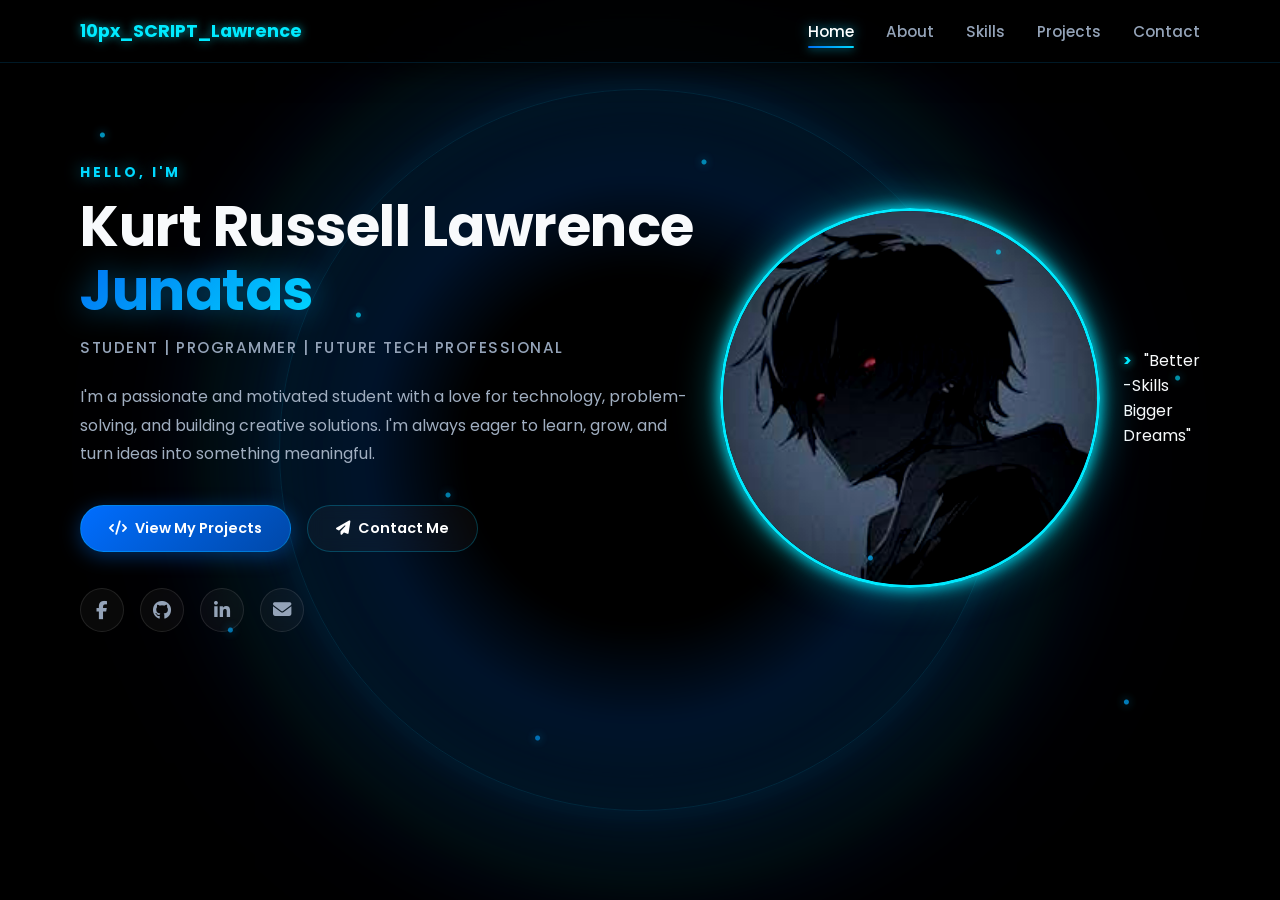
==== index.html @ 4996a2ee "Initial commit of personal website" ====
<!DOCTYPE html>
<html lang="en">

<head>
    <meta charset="UTF-8">
    <meta name="viewport" content="width=device-width, initial-scale=1.0">

    <title>Kurt Russell Lawrence Junatas - Portfolio</title>

    <!-- Font Awesome -->
    <link rel="stylesheet"
          href="https://cdnjs.cloudflare.com/ajax/libs/font-awesome/6.5.1/css/all.min.css">

    <!-- Your CSS -->
    <link rel="stylesheet" href="style.css">
    

</head>

<body>

    <!-- ================= HEADER ================= -->
      <div class="void-background"></div>
       <div class="void-particles"></div>
    <header>

        <div class="name">
            <span>10px_SCRIPT_Lawrence</span>
        </div>

        <nav>
            <ul>
                <li>
                    <a href="index.html" class="active">Home</a>
                </li>

                <li>
                    <a href="about.html">About</a>
                </li>

                <li>
                    <a href="skills.html">Skills</a>
                </li>
                <li>
                    <a href="projects.html">Projects</a>
                </li>

                <li>
                    <a href="contact.html">Contact</a>
                </li>
            </ul>
        </nav>

    </header>


    <!-- ================= HERO ================= -->
    <main class="hero">

        <!-- LEFT SIDE -->
        <div class="hero-content">

            <p class="sub-title">
                HELLO, I'M
            </p>

            <h1>
                Kurt Russell Lawrence
                <span class="highlight">Junatas</span>
            </h1>

            <p class="role">
                STUDENT | PROGRAMMER | FUTURE TECH PROFESSIONAL
            </p>

            <p class="description">
                I'm a passionate and motivated student with a love for
                technology, problem-solving, and building creative solutions.
                I'm always eager to learn, grow, and turn ideas into something
                meaningful.
            </p>


            <!-- BUTTONS -->
            <div class="btn-container">

                <a href="projects.html"
                   class="btn btn-primary">
                    <i class="fas fa-code"></i>
                    View My Projects
                </a>

                <a href="contact.html"
                   class="btn btn-outline">
                    <i class="fas fa-paper-plane"></i>
                    Contact Me
                </a>

            </div>


            <!-- SOCIAL MEDIA -->
            <div class="social-links">

                <a href="#"
                   class="social-icon"
                   aria-label="Facebook">
                    <i class="fab fa-facebook-f"></i>
                </a>

                <a href="#"
                   class="social-icon"
                   aria-label="GitHub">
                    <i class="fab fa-github"></i>
                </a>

                <a href="#"
                   class="social-icon"
                   aria-label="LinkedIn">
                    <i class="fab fa-linkedin-in"></i>
                </a>

                <a href="#"
                   class="social-icon"
                   aria-label="Email">
                    <i class="fas fa-envelope"></i>
                </a>

            </div>

        </div>

<div class="profile-picture">

   
    <img src="anime.jpg"
         class="profile-img anime-img"
         alt="Anime Version">
     
    <img src="Kurt.png"
         class="profile-img normal-img"
         alt="Kurt Russell">                

</div>
    <div class="quote-tag">
        "Better<br>
        -Skills<br>
        Bigger<br>
        Dreams"
    </div>

</div>

    </main>

</body>
</html>
---- style.css ----
/* =========================================================
   GOOGLE FONTS
========================================================= */
@import url('https://fonts.googleapis.com/css2?family=Poppins:wght@300;400;500;600;700&family=Fira+Code:wght@400;500&display=swap');


/* =========================================================
   RESET & GLOBAL
========================================================= */
* {
    margin: 0;
    padding: 0;
    box-sizing: border-box;
    font-family: 'Poppins', -apple-system, BlinkMacSystemFont,
        'Segoe UI', Roboto, sans-serif;
    scroll-behavior: smooth;
}

:root {
    --bg-color: #000000;
    --bg-dark: #030303;

    --card-bg: rgba(12, 12, 12, 0.78);
    --card-bg-hover: rgba(22, 22, 22, 0.92);

    --primary-blue: #0070f3;
    --accent-cyan: #00d9ff;
    --anime-blue: #00aaff;

    --accent-glow: rgba(0, 170, 255, 0.45);

    --text-white: #f8fafc;
    --text-muted: #94a3b8;

    --border-color: rgba(255, 255, 255, 0.10);
    --border-highlight: rgba(0, 210, 255, 0.45);
}


/* =========================================================
   CUSTOM SCROLLBAR
========================================================= */

::-webkit-scrollbar {
    width: 8px;
}

::-webkit-scrollbar-track {
    background: #000000;
}

::-webkit-scrollbar-thumb {
    background: #151515;
    border-radius: 5px;
    border: 1px solid rgba(0, 170, 255, 0.15);
}

::-webkit-scrollbar-thumb:hover {
    background: var(--primary-blue);
    box-shadow: 0 0 15px var(--primary-blue);
}


/* =========================================
   BODY
   BLACK ANIME / CYBER BACKGROUND
   ========================================= */



   body {
    background: #000000;
    color: var(--text-white);
}

/* =========================================
   CYBER VOID — MOVING BACKGROUND
   ========================================= */

/* =========================================
   MOVING VOID BACKGROUND
   ========================================= */

.void-background {
    position: fixed;
    inset: 0;

    z-index: -10;
    pointer-events: none;

    overflow: hidden;

    background:
        radial-gradient(
            circle at 50% 50%,
            rgba(0, 120, 255, 0.025),
            transparent 45%
        ),
        #000;

    isolation: isolate;
}


/* =========================================
   MAIN VOID
   ========================================= */

.void-background::before {
    content: "";

    position: absolute;

    width: 900px;
    height: 900px;

    top: 50%;
    left: 50%;

    transform: translate(-50%, -50%);

    border-radius: 50%;

    background:
        radial-gradient(
            circle,
            #000 0%,
            #000 28%,
            rgba(0, 20, 45, 0.95) 43%,
            rgba(0, 100, 180, 0.18) 55%,
            rgba(0, 180, 255, 0.07) 67%,
            transparent 76%
        );

    filter: blur(8px);

    box-shadow:
        0 0 80px rgba(0, 140, 255, 0.08),
        0 0 180px rgba(0, 80, 255, 0.05);

    animation: voidFloat 15s ease-in-out infinite alternate;
}


/* =========================================
   ENERGY RING
   ========================================= */

.void-background::after {
    content: "";

    position: absolute;

    width: 720px;
    height: 720px;

    top: 50%;
    left: 50%;

    transform: translate(-50%, -50%);

    border-radius: 50%;

    border: 1px solid rgba(0, 190, 255, 0.13);

    box-shadow:
        0 0 35px rgba(0, 180, 255, 0.08),
        0 0 90px rgba(0, 100, 255, 0.05),
        inset 0 0 60px rgba(0, 160, 255, 0.05);

    animation: voidSpin 22s linear infinite;
}


/* =========================================
   VOID PARTICLES
   ========================================= */

.void-particles {
    position: absolute;

    inset: 0;

    z-index: 2;

    pointer-events: none;

    opacity: 0.8;

    background-image:

        radial-gradient(
            circle at 8% 15%,
            rgba(0, 200, 255, 0.9) 0 2px,
            transparent 3px
        ),

        radial-gradient(
            circle at 18% 70%,
            rgba(0, 170, 255, 0.8) 0 2px,
            transparent 3px
        ),

        radial-gradient(
            circle at 28% 35%,
            rgba(0, 220, 255, 0.9) 0 2px,
            transparent 3px
        ),

        radial-gradient(
            circle at 42% 82%,
            rgba(0, 160, 255, 0.8) 0 2px,
            transparent 3px
        ),

        radial-gradient(
            circle at 55% 18%,
            rgba(0, 200, 255, 0.8) 0 2px,
            transparent 3px
        ),

        radial-gradient(
            circle at 68% 62%,
            rgba(0, 180, 255, 0.9) 0 2px,
            transparent 3px
        ),

        radial-gradient(
            circle at 78% 28%,
            rgba(0, 220, 255, 0.8) 0 2px,
            transparent 3px
        ),

        radial-gradient(
            circle at 88% 78%,
            rgba(0, 170, 255, 0.9) 0 2px,
            transparent 3px
        ),

        radial-gradient(
            circle at 92% 42%,
            rgba(0, 220, 255, 0.8) 0 2px,
            transparent 3px
        ),

        radial-gradient(
            circle at 35% 55%,
            rgba(0, 190, 255, 0.8) 0 2px,
            transparent 3px
        );

    filter:
        drop-shadow(0 0 5px rgba(0, 180, 255, 0.8));

    animation: particlesMove 12s ease-in-out infinite alternate;
}


/* =========================================
   PARTICLE MOVEMENT
   ========================================= */

@keyframes particlesMove {

    0% {
        transform:
            translate(0, 0)
            scale(1);

        opacity: 0.4;
    }

    50% {
        transform:
            translate(12px, -18px)
            scale(1.05);

        opacity: 0.9;
    }

    100% {
        transform:
            translate(-15px, 12px)
            scale(1);

        opacity: 0.55;
    }
}


/* =========================================
   VOID FLOAT
   ========================================= */

@keyframes voidFloat {

    0% {
        transform:
            translate(-50%, -50%)
            scale(0.92);

        opacity: 0.55;
    }

    50% {
        transform:
            translate(-53%, -48%)
            scale(1.08);

        opacity: 0.72;
    }

    100% {
        transform:
            translate(-48%, -52%)
            scale(0.96);

        opacity: 0.60;
    }
}


/* =========================================
   VOID ROTATION
   ========================================= */

@keyframes voidSpin {

    0% {
        transform:
            translate(-50%, -50%)
            rotate(0deg)
            scale(0.95);
    }

    50% {
        transform:
            translate(-50%, -50%)
            rotate(180deg)
            scale(1.05);
    }

    100% {
        transform:
            translate(-50%, -50%)
            rotate(360deg)
            scale(0.95);
    }
}




    /* =========================================================
    HEADER / NAVBAR
    ========================================================= */

    header {
        display: flex;
        justify-content: space-between;
        align-items: center;

        padding: 18px 80px;

        background: rgba(0, 0, 0, 0.82);

        backdrop-filter: blur(18px);
        -webkit-backdrop-filter: blur(18px);

        position: sticky;
        top: 0;

        z-index: 100;

        border-bottom: 1px solid rgba(0, 170, 255, 0.15);

        box-shadow:
            0 4px 30px rgba(0, 0, 0, 0.8);
    }


    /* LOGO */

    .name {
        font-family: 'Fira Code', monospace;
        font-size: 1.1rem;
        font-weight: 700;
        color: #00eaff;
        text-shadow: 0 0 10px rgba(0, 234, 255, 0.7);
        transition: 0.3s ease;
    }

    .name:hover {
        color: #fff;
        text-shadow: 0 0 15px #00eaff;
    }


    /* NAVIGATION */

    nav ul {
        display: flex;

        list-style: none;

        gap: 32px;
    }

    nav a {
        color: var(--text-muted);

        text-decoration: none;

        font-size: 0.95rem;

        font-weight: 500;

        transition: all 0.3s ease;

        position: relative;

        padding: 6px 0;
    }

    nav a::after {
        content: '';

        position: absolute;

        bottom: 0;
        left: 0;

        width: 0;
        height: 2px;

        background:
            linear-gradient(
                90deg,
                var(--primary-blue),
                var(--accent-cyan)
            );

        transition: width 0.3s ease;

        border-radius: 2px;

        box-shadow:
            0 0 10px var(--accent-cyan);
    }

    nav a:hover,
    nav a.active {
        color: white;

        text-shadow:
            0 0 12px rgba(0, 210, 255, 0.8);
    }

    nav a:hover::after,
    nav a.active::after {
        width: 100%;
    }


    /* =========================================================
    HERO SECTION
    ========================================================= */

    .hero {
        display: flex;

        justify-content: space-between;

        align-items: center;

        padding: 100px 80px;

        flex: 1;

        max-width: 1300px;

        margin: 0 auto;

        width: 100%;

        position: relative;

        z-index: 1;
    }

    .hero-content {
        max-width: 55%;
    }

    .sub-title {
        color: var(--accent-cyan);

        letter-spacing: 3px;

        font-size: 0.85rem;

        font-weight: 700;

        margin-bottom: 12px;

        text-transform: uppercase;

        text-shadow:
            0 0 15px rgba(0, 210, 255, 0.6);
    }

    .hero-content h1 {
        font-size: 3.5rem;

        font-weight: 700;

        line-height: 1.15;

        margin-bottom: 12px;

        letter-spacing: -0.5px;
    }

    .highlight {
        background:
            linear-gradient(
                135deg,
                #0070f3,
                #00d9ff
            );

        -webkit-background-clip: text;

        -webkit-text-fill-color: transparent;

        filter:
            drop-shadow(
                0 0 15px rgba(0, 170, 255, 0.45)
            );
    }

    .role {
        color: var(--text-muted);

        font-size: 0.95rem;

        font-weight: 500;

        letter-spacing: 1.5px;

        margin-bottom: 24px;
    }

    .description {
        color: #a0aec0;

        line-height: 1.8;

        margin-bottom: 36px;

        font-size: 1rem;
    }


    /* =========================================================
    BUTTONS
    ========================================================= */

    .btn-container {
        display: flex;

        gap: 16px;

        margin-bottom: 36px;
    }

    .btn {
        padding: 12px 28px;

        border-radius: 30px;

        text-decoration: none;

        font-weight: 600;

        font-size: 0.9rem;

        display: inline-flex;

        align-items: center;

        gap: 8px;

        transition: all 0.3s ease;

        cursor: pointer;
    }

    .btn-primary {
        background:
            linear-gradient(
                135deg,
                #006eff,
                #0048a8
            );

        color: white;

        box-shadow:
            0 4px 20px rgba(0, 112, 243, 0.4);

        border: 1px solid rgba(0, 210, 255, 0.3);
    }

    .btn-primary:hover {
        transform: translateY(-4px);

        box-shadow:
            0 8px 30px rgba(0, 170, 255, 0.7);
    }

    .btn-outline {
        border: 1px solid rgba(0, 210, 255, 0.25);

        color: white;

        background: rgba(255, 255, 255, 0.03);

        backdrop-filter: blur(8px);
    }

    .btn-outline:hover {
        border-color: var(--accent-cyan);

        background:
            rgba(0, 210, 255, 0.1);

        box-shadow:
            0 0 20px rgba(0, 210, 255, 0.25);

        transform: translateY(-4px);
    }


    /* =========================================================
    SOCIAL LINKS
    ========================================================= */

    .social-links {
        display: flex;

        gap: 16px;
    }

    .social-icon {
        width: 44px;
        height: 44px;

        border-radius: 50%;

        background:
            rgba(255, 255, 255, 0.035);

        border:
            1px solid var(--border-color);

        display: flex;

        align-items: center;

        justify-content: center;

        color: var(--text-muted);

        text-decoration: none;

        font-size: 1.15rem;

        transition: all 0.3s ease;

        backdrop-filter: blur(5px);
    }

    .social-icon:hover {
        color: white;

        background: var(--primary-blue);

        border-color: var(--accent-cyan);

        transform:
            translateY(-5px)
            scale(1.08);

        box-shadow:
            0 0 25px rgba(0, 170, 255, 0.55);
    }


    /* =========================================================
    PROFILE IMAGE TRANSITION
    ANIME → REAL PROFILE
    ========================================================= */

    .profile-picture {
        position: relative;
        width: 380px;
        height: 380px;
        border-radius: 50%;
        overflow: hidden;

        border: 3px solid #00eaff;

        box-shadow:
            0 0 15px #00eaff,
            0 0 40px rgba(0, 234, 255, 0.5);

        cursor: pointer;
    }

    /* BOTH IMAGES */
    .profile-picture .profile-img {
        position: absolute;

        top: 0;
        left: 0;

        width: 100%;
        height: 100%;

        object-fit: cover;
        border-radius: 50%;

        transition:
            opacity 0.7s ease,
            transform 0.7s ease,
            filter 0.7s ease;
    }


    /* =========================================================
    ANIME IMAGE
    FIRST IMAGE / DEFAULT
    ========================================================= */

    .normal-img {
        opacity: 1;
        visibility: visible;

        transform: scale(1);

        z-index: 2;

        filter:
        brightness(0.9)
        contrast(1.2)
        saturate(1.3);
}


/* =========================================================
   REAL PROFILE
   HIDDEN FIRST
========================================================= */

.anime-img {
    opacity: 0;
    visibility: hidden;

    transform: scale(1.15);

    z-index: 3;

    filter:
        brightness(0.7)
        contrast(1.3)
        saturate(1.4);
}


/* =========================================================
   HOVER
   ANIME → REAL PROFILE
========================================================= */

/* =========================
   ANIME = FIRST / DEFAULT
========================= */

/* =========================
   ANIME = FIRST / DEFAULT
========================= */

.anime-img {
    opacity: 1;
    visibility: visible;
    transform: scale(1);
    z-index: 2;

    filter:
        brightness(0.9)
        contrast(1.2)
        saturate(1.3);
}


/* =========================
   ORIGINAL = HIDDEN
========================= */

.normal-img {
    opacity: 0;
    visibility: hidden;
    transform: scale(1.15);
    z-index: 3;

    filter:
        brightness(0.7)
        contrast(1.3)
        saturate(1.4);
}


/* =========================
   HOVER
   ANIME → ORIGINAL
========================= */

/* Anime disappears */
.profile-picture:hover .anime-img {
    opacity: 0;
    visibility: hidden;

    transform: scale(0.85);

    filter: blur(6px);
}


/* Original appears */
.profile-picture:hover .normal-img {
    opacity: 1;
    visibility: visible;

    transform: scale(1);

    filter:
        brightness(1)
        contrast(1.05)
        saturate(1);

    box-shadow:
        0 0 20px #00eaff,
        0 0 40px rgba(0, 234, 255, 0.6);
}


/* =========================
   CYBER GLOW
========================= */

.profile-picture::before {
    content: "";

    position: absolute;
    inset: 0;

    border-radius: 50%;

    border: 2px solid transparent;

    z-index: 5;
    pointer-events: none;

    transition:
        border-color 0.6s ease,
        box-shadow 0.6s ease;
}


.profile-picture:hover::before {
    border-color: #00eaff;

    box-shadow:
        inset 0 0 20px #00eaff,
        inset 0 0 50px rgba(0, 234, 255, 0.4),
        0 0 20px #00eaff;
}

/* =========================================================
   CYBER GLOW
========================================================= */

.profile-picture::before {
    content: "";

    position: absolute;

    inset: 0;

    border-radius: 50%;

    border: 2px solid transparent;

    z-index: 5;

    pointer-events: none;

    transition:
        border-color 0.6s ease,
        box-shadow 0.6s ease;
}


.profile-picture:hover::before {
    border-color: #00eaff;

    box-shadow:
        inset 0 0 20px #00eaff,
        inset 0 0 50px rgba(0, 234, 255, 0.4),
        0 0 20px #00eaff;
}


/* =========================================================
   SCAN LINE
========================================================= */

.profile-picture::after {
    content: "";

    position: absolute;

    left: 0;
    top: -20%;

    width: 100%;
    height: 20%;

    background: linear-gradient(
        to bottom,
        transparent,
        rgba(0, 234, 255, 0.5),
        transparent
    );

    z-index: 6;

    pointer-events: none;

    opacity: 0;
}


.profile-picture:hover::after {
    opacity: 1;

    animation: scanAnime 1.2s ease-in-out;
}


@keyframes scanAnime {

    0% {
        top: -20%;
    }

    100% {
        top: 120%;
    }
}


/* =========================================================
   MOBILE
========================================================= */

@media (max-width: 768px) {

    .profile-picture {
        width: 300px;
        height: 300px;
    }

}


@media (max-width: 480px) {

    .profile-picture {
        width: 260px;
        height: 260px;
    }

}


/* =========================================================
   QUOTE
========================================================= */

./* =========================
   FUTURISTIC QUOTE TAG
   ========================= */

.quote-tag {
    position: absolute;

    right: 70px;
    top: 15%;

    padding: 14px 22px;

    background: rgba(0, 10, 18, 0.85);

    border: 1px solid #00eaff;
    border-left: 4px solid #00eaff;

    border-radius: 4px;

    backdrop-filter: blur(12px);

    font-family: 'Fira Code', monospace;

    color: #dffcff;

    font-size: 0.85rem;
    font-weight: 500;

    letter-spacing: 0.5px;

    z-index: 5;

    box-shadow:
        0 0 10px rgba(0, 234, 255, 0.35),
        0 0 30px rgba(0, 234, 255, 0.15),
        inset 0 0 20px rgba(0, 234, 255, 0.05);

    transition:
        transform 0.3s ease,
        box-shadow 0.3s ease,
        background 0.3s ease;

    transform: rotate(-2deg);

    /* futuristic shape */
    clip-path: polygon(
        0 0,
        92% 0,
        100% 25%,
        100% 100%,
        8% 100%,
        0 75%
    );
}

/* Small glowing indicator */
.quote-tag::before {
    content: ">";
    
    color: #00eaff;

    margin-right: 8px;

    font-weight: 700;

    text-shadow:
        0 0 8px #00eaff;
}

/* Hover */
.quote-tag:hover {

    transform:
        rotate(0deg)
        translateY(-5px)
        scale(1.05);

    background:
        rgba(0, 20, 30, 0.95);

    border-color:
        #00eaff;

    box-shadow:
        0 0 15px rgba(0, 234, 255, 0.7),
        0 0 40px rgba(0, 234, 255, 0.35),
        inset 0 0 25px rgba(0, 234, 255, 0.1);
}


/* =========================================================
   SECTIONS
========================================================= */

.section-container {

    padding:
        80px;

    max-width:
        1200px;

    margin:
        0 auto;

    width:
        100%;

    position:
        relative;

    z-index:
        1;
}

.section-title {

    font-size:
        2.2rem;

    font-weight:
        700;

    margin-bottom:
        45px;

    text-transform:
        uppercase;

    letter-spacing:
        1.5px;

    position:
        relative;

    display:
        inline-block;

    color:
        var(--text-white);
}

.section-title::after {

    content:
        '';

    position:
        absolute;

    bottom:
        -10px;

    left:
        0;

    width:
        60%;

    height:
        3px;

    background:
        linear-gradient(
            90deg,
            var(--primary-blue),
            var(--accent-cyan),
            transparent
        );

    border-radius:
        2px;

    box-shadow:
        0 0 10px var(--accent-cyan);
}


/* =========================================================
   CARDS
========================================================= */

.card,
.skill-card,
.project-card,
.contact-item,
.contact-form-card {

    background:
        linear-gradient(
            145deg,
            rgba(15, 15, 15, 0.85),
            rgba(5, 5, 5, 0.9)
        );

    border:
        1px solid var(--border-color);

    backdrop-filter:
        blur(14px);

    box-shadow:
        0 10px 30px rgba(0, 0, 0, 0.45);

    transition:
        all 0.35s ease;
}

.card:hover,
.skill-card:hover,
.project-card:hover {

    transform:
        translateY(-7px);

    border-color:
        var(--border-highlight);

    box-shadow:
        0 15px 40px rgba(0, 0, 0, 0.6),
        0 0 25px rgba(0, 170, 255, 0.18);
}


/* =========================================================
   ABOUT
========================================================= */

.about-grid {

    display:
        grid;

    grid-template-columns:
        1fr 1fr;

    gap:
        50px;

    align-items:
        center;
}

.about-cards {

    display:
        grid;

    grid-template-columns:
        repeat(2, 1fr);

    gap:
        20px;
}

.card {

    border-radius:
        16px;

    padding:
        26px 22px;

    text-align:
        center;
}

.card-icon {

    font-size:
        2.2rem;

    margin-bottom:
        12px;

    display:
        inline-block;

    filter:
        drop-shadow(
            0 0 10px
            rgba(0, 210, 255, 0.5)
        );
}

.card h3 {

    font-size:
        1.05rem;

    margin-bottom:
        8px;

    color:
        white;
}

.card p {

    font-size:
        0.88rem;

    color:
        var(--text-muted);

    line-height:
        1.6;
}


/* =========================================================
   SKILLS - CYBER HUD STYLE
========================================================= */

.skills-grid {
    display: grid;
    grid-template-columns: repeat(auto-fit, minmax(280px, 1fr));
    gap: 24px;
}


/* =========================================================
   SKILL CARD
========================================================= */

.skill-card {
    position: relative;

    padding: 25px;

    border-radius: 14px;

    background:
        linear-gradient(
            145deg,
            rgba(0, 20, 35, 0.95),
            rgba(0, 5, 15, 0.95)
        );

    border: 1px solid rgba(0, 217, 255, 0.25);

    box-shadow:
        0 0 15px rgba(0, 217, 255, 0.08),
        inset 0 0 25px rgba(0, 217, 255, 0.03);

    overflow: hidden;

    transition:
        transform 0.35s ease,
        border-color 0.35s ease,
        box-shadow 0.35s ease;
}


/* CYBER CORNER */

.skill-card::before {
    content: "";

    position: absolute;

    top: 0;
    left: 0;

    width: 45px;
    height: 3px;

    background: #00eaff;

    box-shadow:
        0 0 10px #00eaff,
        0 0 25px #00eaff;
}


.skill-card::after {
    content: "";

    position: absolute;

    right: 0;
    bottom: 0;

    width: 45px;
    height: 3px;

    background: #0070f3;

    box-shadow:
        0 0 10px #0070f3;
}


/* =========================================================
   HOVER EFFECT
========================================================= */

.skill-card:hover {
    transform: translateY(-8px);

    border-color: #00eaff;

    box-shadow:
        0 0 20px rgba(0, 217, 255, 0.25),
        0 0 45px rgba(0, 112, 243, 0.15),
        inset 0 0 30px rgba(0, 217, 255, 0.05);
}


/* =========================================================
   SKILL INFO
========================================================= */

.skill-info {
    display: flex;

    justify-content: space-between;
    align-items: center;

    margin-bottom: 14px;

    font-size: 0.95rem;
}


/* SKILL NAME */

.skill-info span:first-child {
    color: #ffffff;

    font-weight: 600;

    letter-spacing: 0.5px;

    transition: color 0.3s ease;
}


/* PERCENTAGE */

.skill-info span:last-child {
    color: #00eaff;

    font-family: 'Fira Code', monospace;

    font-size: 0.85rem;

    text-shadow:
        0 0 8px rgba(0, 234, 255, 0.8);
}


.skill-card:hover .skill-info span:first-child {
    color: #00eaff;
}


/* =========================================================
   PROGRESS BAR
========================================================= */

.progress-bar {
    position: relative;

    width: 100%;
    height: 9px;

    background: rgba(255,255,255,0.06);

    border: 1px solid rgba(0,217,255,0.15);

    border-radius: 20px;

    overflow: hidden;

    box-shadow:
        inset 0 0 8px rgba(0,0,0,0.8);
}


/* =========================================================
   PROGRESS
========================================================= */

.progress {
    position: relative;

    height: 100%;

    background:
        linear-gradient(
            90deg,
            #006eff,
            #00d9ff
        );

    border-radius: 20px;

    box-shadow:
        0 0 8px #00d9ff,
        0 0 18px rgba(0,217,255,0.7);

    transition:
        width 1s ease;
}


/* MOVING ENERGY */

.progress::after {
    content: "";

    position: absolute;

    top: 0;
    right: 0;

    width: 50px;
    height: 100%;

    background: linear-gradient(
        90deg,
        transparent,
        rgba(255,255,255,0.8),
        transparent
    );

    animation: skillEnergy 2s linear infinite;
}


@keyframes skillEnergy {

    0% {
        transform: translateX(-40px);
        opacity: 0;
    }

    50% {
        opacity: 1;
    }

    100% {
        transform: translateX(40px);
        opacity: 0;
    }
}   



/* =========================================================
   PROJECTS
========================================================= */

.projects-grid {
    display: grid;
    grid-template-columns: repeat(auto-fit, minmax(280px, 1fr));
    gap: 22px;
}

.project-card {
    padding: 18px;
    border-radius: 14px;

    background: rgba(255,255,255,0.025);
    border: 1px solid rgba(0,210,255,0.12);

    transition: 0.3s ease;
}

.project-card:hover {
    transform: translateY(-6px);

    border-color: rgba(0,217,255,0.5);

    box-shadow:
        0 0 25px rgba(0,210,255,0.12);
}


/* =========================================
   PROJECT IMAGE
   ========================================= */

.project-img {
    width: 100%;
    height: 180px;

    background: rgba(0, 20, 35, 0.7);

    border-radius: 10px;

    margin-bottom: 15px;

    display: flex;
    align-items: center;
    justify-content: center;

    overflow: hidden;

    border: 1px solid rgba(0, 210, 255, 0.15);

    transition: 0.3s ease;
}


/* IMAGE INSIDE PROJECT BOX */

.project-img img {
    width: 100%;
    height: 100%;

    object-fit: contain;

    padding: 10px;

    display: block;

    transition: 0.4s ease;
}


/* HOVER IMAGE */

.project-card:hover .project-img img {
    transform: scale(1.05);
}


/* HOVER BOX */

.project-card:hover .project-img {
    border-color: var(--accent-cyan);

    box-shadow:
        inset 0 0 25px rgba(0, 210, 255, 0.08),
        0 0 15px rgba(0, 210, 255, 0.12);
}

/* PROJECT TITLE */

.project-card h3 {
    font-size: 1.1rem;
    margin-bottom: 7px;
    color: white;
}


/* PROJECT DESCRIPTION */

.project-card p {
    font-size: 0.85rem;

    color: var(--text-muted);

    margin-bottom: 16px;

    line-height: 1.5;
}


/* PROJECT BUTTON */

.btn-case {
    display: inline-block;

    padding: 8px 17px;

    border: 1px solid rgba(0,210,255,0.25);

    border-radius: 8px;

    color: white;

    text-decoration: none;

    font-size: 0.8rem;

    background: rgba(0,210,255,0.04);

    transition: 0.3s ease;
}

.btn-case:hover {
    background: var(--primary-blue);

    border-color: var(--accent-cyan);

    box-shadow:
        0 0 15px rgba(0,170,255,0.4);

    transform: translateY(-2px);
}


/* =========================================
   CASE STUDY IMAGE
   ========================================= */

.case-study {
    max-height: 0;
    opacity: 0;
    overflow: hidden;

    margin-top: 0;

    transition:
        max-height 0.5s ease,
        opacity 0.4s ease,
        margin-top 0.4s ease;
}


/* SHOW IMAGE WHEN VIEW CASE STUDY IS CLICKED */

.case-study:target {
    max-height: 300px;
    opacity: 1;

    margin-top: 18px;
}


/* IMAGE */

.case-study img {
    width: 100%;
    max-height: 280px;

    object-fit: contain;

    display: block;

    border-radius: 10px;

    border: 1px solid rgba(0, 210, 255, 0.2);

    background: rgba(0, 10, 20, 0.8);

    padding: 8px;

    box-shadow:
        0 0 20px rgba(0, 180, 255, 0.08);
}


/* =========================================================
   CONTACT
========================================================= */

.contact-container {
    display: flex;

    gap: 2rem;

    align-items: stretch;

    margin-top: 1.5rem;

    flex-wrap: wrap;
}


/* =========================================================
   CONTACT INFORMATION
========================================================= */

.contact-list {
    display: flex;

    flex-direction: column;

    gap: 12px;

    flex: 0.8;

    min-width: 280px;
}

.contact-item {
    display: flex;

    align-items: center;

    gap: 14px;

    padding: 13px 15px;

    min-height: 60px;

    border-radius: 12px;

    background: rgba(255,255,255,0.025);

    border: 1px solid rgba(0,210,255,0.1);

    transition: 0.3s ease;
}

.contact-item:hover {
    transform: translateX(4px);

    border-color: var(--accent-cyan);

    box-shadow:
        0 0 15px rgba(0,210,255,0.12);
}


/* ICON */

.contact-icon {
    width: 40px;
    height: 40px;

    flex-shrink: 0;

    background: rgba(0,210,255,0.07);

    color: var(--accent-cyan);

    display: flex;

    align-items: center;
    justify-content: center;

    border-radius: 9px;

    font-size: 1rem;

    border: 1px solid rgba(0,210,255,0.18);
}


/* DETAILS */

.contact-details {
    display: flex;

    flex-direction: column;

    gap: 2px;

    min-width: 0;
}

.contact-details span {
    font-size: 0.7rem;

    color: var(--text-muted);

    text-transform: uppercase;
}

.contact-details a,
.contact-details p {
    color: white;

    text-decoration: none;

    font-size: 0.85rem;

    font-weight: 600;

    margin: 0;

    overflow: hidden;

    text-overflow: ellipsis;

    white-space: nowrap;
}

.contact-details a:hover {
    color: var(--accent-cyan);
}


/* =========================================================
   CONTACT FORM
========================================================= */

.contact-form-card {
    flex: 1.2;

    min-width: 320px;

    padding: 1.7rem;

    border-radius: 16px;

    background: rgba(255,255,255,0.025);

    border: 1px solid rgba(0,210,255,0.12);
}


/* FORM HEADER */

.form-header h2 {
    color: white;

    margin-bottom: 5px;

    font-size: 1.3rem;
}

.form-header p {
    color: var(--text-muted);

    font-size: 0.82rem;

    margin-bottom: 1.2rem;
}


/* FORM */

.contact-form {
    display: flex;

    flex-direction: column;

    gap: 0.85rem;
}

.form-row {
    display: flex;

    gap: 0.8rem;

    width: 100%;
}

.form-group {
    display: flex;

    flex-direction: column;

    gap: 5px;

    flex: 1;

    min-width: 0;
}

.form-group label {
    color: white;

    font-size: 0.75rem;
}


/* INPUTS */

.form-group input,
.form-group textarea {
    box-sizing: border-box;

    width: 100%;

    padding: 0.65rem 0.85rem;

    background: rgba(255,255,255,0.035);

    border: 1px solid rgba(255,255,255,0.1);

    border-radius: 8px;

    color: white;

    outline: none;

    font-family: inherit;

    font-size: 0.82rem;

    transition: 0.3s ease;
}


/* SHORT INPUT */

.form-group input {
    height: 40px;
}


/* MESSAGE */

.form-group textarea {
    height: 90px;

    resize: none;
}

.form-group input:focus,
.form-group textarea:focus {
    border-color: var(--accent-cyan);

    box-shadow:
        0 0 12px rgba(0,210,255,0.12);
}

.form-group input::placeholder,
.form-group textarea::placeholder {
    color: #64748b;
}


/* =========================================================
   SUBMIT BUTTON
========================================================= */

.submit-btn {
    background: linear-gradient(
        135deg,
        #006eff,
        #00a6d9
    );

    color: white;

    padding: 0.65rem 1.3rem;

    border: none;

    border-radius: 8px;

    font-size: 0.82rem;

    font-weight: 600;

    cursor: pointer;

    transition: 0.3s ease;

    align-self: flex-start;

    box-shadow:
        0 4px 15px rgba(0,170,255,0.25);
}

.submit-btn:hover {
    transform: translateY(-2px);

    box-shadow:
        0 6px 20px rgba(0,210,255,0.45);
}

.message-popup {
    position: fixed;
    top: 30px;
    right: 30px;
    z-index: 9999;

    display: flex;
    align-items: center;
    gap: 14px;

    padding: 15px 20px;
    min-width: 300px;

    background: rgba(3, 15, 25, 0.95);
    border: 1px solid #00eaff;
    border-left: 4px solid #00eaff;
    border-radius: 10px;

    color: white;

    box-shadow:
        0 0 15px rgba(0, 234, 255, 0.4),
        0 0 35px rgba(0, 234, 255, 0.15);

    backdrop-filter: blur(10px);

    animation: popupIn 0.4s ease;
}

.popup-icon {
    width: 38px;
    height: 38px;

    display: flex;
    align-items: center;
    justify-content: center;

    border: 1px solid #00eaff;
    border-radius: 50%;

    color: #00eaff;
    font-size: 20px;
    font-weight: bold;
}

.message-popup strong {
    display: block;
    color: #00eaff;
    font-family: 'Fira Code', monospace;
    font-size: 0.85rem;
}

.message-popup p {
    margin: 4px 0 0;
    color: #94a3b8;
    font-size: 0.75rem;
}

.message-popup.hide {
    animation: popupOut 0.4s ease forwards;
}

@keyframes popupIn {
    from {
        opacity: 0;
        transform: translateX(50px);
    }

    to {
        opacity: 1;
        transform: translateX(0);
    }
}

@keyframes popupOut {
    from {
        opacity: 1;
        transform: translateX(0);
    }

    to {
        opacity: 0;
        transform: translateX(50px);
    }
}
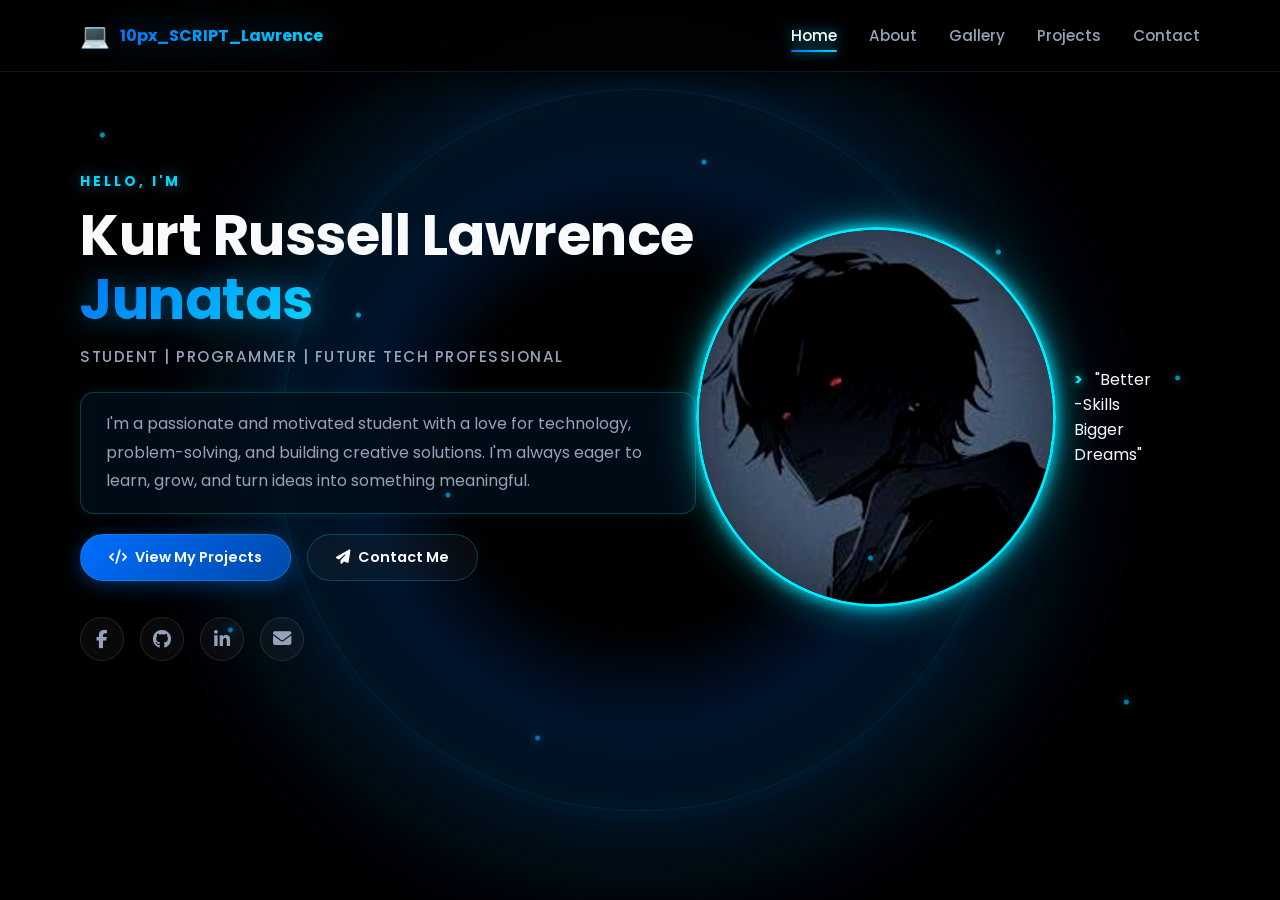
==== commit e62f0931: "Update portfolio website" ====
--- a/index.html
+++ b/index.html
@@ -6,10 +6,9 @@
     <meta name="viewport" content="width=device-width, initial-scale=1.0">
 
     <title>Kurt Russell Lawrence Junatas - Portfolio</title>
-
-    <!-- Font Awesome -->
     <link rel="stylesheet"
           href="https://cdnjs.cloudflare.com/ajax/libs/font-awesome/6.5.1/css/all.min.css">
+         
 
     <!-- Your CSS -->
     <link rel="stylesheet" href="style.css">
@@ -23,10 +22,14 @@
       <div class="void-background"></div>
        <div class="void-particles"></div>
     <header>
+<div class="logo-container">
+    
 
-        <div class="name">
-            <span>10px_SCRIPT_Lawrence</span>
-        </div>
+      <a href="index.html" class="logo-link">
+        <span class="logo-icon">💻</span>
+        <span class="highlight">10px_SCRIPT_Lawrence</span>
+      </a>
+    </div>
 
         <nav>
             <ul>
@@ -39,7 +42,7 @@
                 </li>
 
                 <li>
-                    <a href="skills.html">Skills</a>
+                    <a href="gallery.html">Gallery</a>
                 </li>
                 <li>
                     <a href="projects.html">Projects</a>
--- a/style.css
+++ b/style.css
@@ -381,20 +381,40 @@
 
     /* LOGO */
 
-    .name {
-        font-family: 'Fira Code', monospace;
-        font-size: 1.1rem;
-        font-weight: 700;
-        color: #00eaff;
-        text-shadow: 0 0 10px rgba(0, 234, 255, 0.7);
-        transition: 0.3s ease;
-    }
-
-    .name:hover {
-        color: #fff;
-        text-shadow: 0 0 15px #00eaff;
-    }
-
+/* --- Logo Styling --- */
+.logo-container {
+  display: flex;
+  align-items: center;
+}
+
+.logo-link {
+  display: flex;
+  align-items: center;
+  gap: 10px;             
+  text-decoration: none;
+  color: inherit;        
+  transition: opacity 0.3s ease;
+}
+
+.logo-link:hover {
+  opacity: 0.8;       
+}
+
+.logo-icon {
+  font-size: 24px;       
+}
+
+.logo-text {
+  font-size: 20px;
+  font-weight: bold;
+}
+ 
+.highlight {
+  background: linear-gradient(90deg, #00d2ff 0%, #3a7bd5 100%);
+  -webkit-background-clip: text;
+  -webkit-text-fill-color: transparent;
+  font-weight: bold;
+}
 
     /* NAVIGATION */
 
@@ -778,18 +798,6 @@
 }
 
 
-/* =========================================================
-   HOVER
-   ANIME → REAL PROFILE
-========================================================= */
-
-/* =========================
-   ANIME = FIRST / DEFAULT
-========================= */
-
-/* =========================
-   ANIME = FIRST / DEFAULT
-========================= */
 
 .anime-img {
     opacity: 1;
@@ -999,61 +1007,16 @@
    QUOTE
 ========================================================= */
 
-./* =========================
-   FUTURISTIC QUOTE TAG
-   ========================= */
-
-.quote-tag {
-    position: absolute;
-
-    right: 70px;
-    top: 15%;
-
-    padding: 14px 22px;
-
-    background: rgba(0, 10, 18, 0.85);
-
-    border: 1px solid #00eaff;
-    border-left: 4px solid #00eaff;
-
-    border-radius: 4px;
-
-    backdrop-filter: blur(12px);
-
-    font-family: 'Fira Code', monospace;
-
-    color: #dffcff;
-
-    font-size: 0.85rem;
-    font-weight: 500;
-
-    letter-spacing: 0.5px;
-
-    z-index: 5;
-
-    box-shadow:
-        0 0 10px rgba(0, 234, 255, 0.35),
-        0 0 30px rgba(0, 234, 255, 0.15),
-        inset 0 0 20px rgba(0, 234, 255, 0.05);
-
-    transition:
-        transform 0.3s ease,
-        box-shadow 0.3s ease,
-        background 0.3s ease;
-
-    transform: rotate(-2deg);
-
-    /* futuristic shape */
-    clip-path: polygon(
-        0 0,
-        92% 0,
-        100% 25%,
-        100% 100%,
-        8% 100%,
-        0 75%
-    );
-}
-
+
+.quote-tag{
+    width: 150px;
+    min-height: 100px;
+    height: auto;
+    padding: 14px 18px;
+    box-sizing: border-box;
+    overflow: visible;
+    border-radius: 12px;
+}
 /* Small glowing indicator */
 .quote-tag::before {
     content: ">";
@@ -1227,55 +1190,102 @@
    ABOUT
 ========================================================= */
 
+
 .about-grid {
-
-    display:
-        grid;
-
-    grid-template-columns:
-        1fr 1fr;
-
-    gap:
-        50px;
-
-    align-items:
-        center;
-}
+    display: grid;
+    grid-template-columns: 1fr 1fr;
+    gap: 50px;
+    align-items: center;
+}
+
+.description {
+    font-size: 1rem;
+    line-height: 1.8;
+    color: var(--text-muted);
+
+    padding: 17px 25px;
+
+    background: rgba(0, 15, 25, 0.85);
+
+    border: 1px solid rgba(0, 217, 255, 0.25);
+
+    border-radius: 14px;
+
+    box-shadow:
+        0 0 15px rgba(0, 217, 255, 0.08);
+
+    margin-bottom: 20px;
+}
+
+.description:hover {
+    transform: translateY(-5px);
+
+    border-color: #00eaff;
+
+    box-shadow:
+        0 0 20px rgba(0, 217, 255, 0.18),
+        0 0 35px rgba(0, 112, 243, 0.10);
+}
+
+
+/* =========================================================
+   ABOUT CARDS
+========================================================= */
 
 .about-cards {
-
-    display:
-        grid;
-
-    grid-template-columns:
-        repeat(2, 1fr);
-
-    gap:
-        20px;
+    display: grid;
+    grid-template-columns: repeat(2, 1fr);
+    gap: 20px;
 }
 
 .card {
-
-    border-radius:
-        16px;
-
-    padding:
-        26px 22px;
-
-    text-align:
-        center;
-}
+    border-radius: 16px;
+    padding: 26px 22px;
+    text-align: center;
+
+    /* Cyber glass effect */
+    background:
+        linear-gradient(
+            145deg,
+            rgba(0, 20, 35, 0.90),
+            rgba(0, 5, 15, 0.90)
+        );
+
+    border: 1px solid rgba(0, 217, 255, 0.20);
+
+    box-shadow:
+        0 0 15px rgba(0, 217, 255, 0.05),
+        inset 0 0 20px rgba(0, 217, 255, 0.02);
+
+    transition:
+        transform 0.35s ease,
+        border-color 0.35s ease,
+        box-shadow 0.35s ease;
+}
+
+
+/* ABOUT CARD HOVER */
+
+.card:hover {
+    transform: translateY(-6px);
+
+    border-color: rgba(0, 234, 255, 0.70);
+
+    box-shadow:
+        0 0 20px rgba(0, 217, 255, 0.15),
+        0 0 35px rgba(0, 112, 243, 0.10);
+}
+
+
+/* =========================================================
+   ABOUT CARD ICON
+========================================================= */
 
 .card-icon {
-
-    font-size:
-        2.2rem;
-
-    margin-bottom:
-        12px;
-
-    display:
-        inline-block;
+    font-size: 2.2rem;
+    margin-bottom: 12px;
+
+    display: inline-block;
 
     filter:
         drop-shadow(
@@ -1284,28 +1294,26 @@
         );
 }
 
+
+/* =========================================================
+   ABOUT CARD TITLE
+========================================================= */
+
 .card h3 {
-
-    font-size:
-        1.05rem;
-
-    margin-bottom:
-        8px;
-
-    color:
-        white;
-}
+    font-size: 1.05rem;
+    margin-bottom: 8px;
+    color: white;
+}
+
+
+/* =========================================================
+   ABOUT CARD DESCRIPTION
+========================================================= */
 
 .card p {
-
-    font-size:
-        0.88rem;
-
-    color:
-        var(--text-muted);
-
-    line-height:
-        1.6;
+    font-size: 0.88rem;
+    color: var(--text-muted);
+    line-height: 1.6;
 }
 
 
@@ -1315,7 +1323,10 @@
 
 .skills-grid {
     display: grid;
-    grid-template-columns: repeat(auto-fit, minmax(280px, 1fr));
+
+    grid-template-columns:
+        repeat(auto-fit, minmax(280px, 1fr));
+
     gap: 24px;
 }
 
@@ -1338,7 +1349,8 @@
             rgba(0, 5, 15, 0.95)
         );
 
-    border: 1px solid rgba(0, 217, 255, 0.25);
+    border:
+        1px solid rgba(0, 217, 255, 0.25);
 
     box-shadow:
         0 0 15px rgba(0, 217, 255, 0.08),
@@ -1353,7 +1365,9 @@
 }
 
 
-/* CYBER CORNER */
+/* =========================================================
+   CYBER CORNER - TOP LEFT
+========================================================= */
 
 .skill-card::before {
     content: "";
@@ -1374,6 +1388,10 @@
 }
 
 
+/* =========================================================
+   CYBER CORNER - BOTTOM RIGHT
+========================================================= */
+
 .skill-card::after {
     content: "";
 
@@ -1393,7 +1411,7 @@
 
 
 /* =========================================================
-   HOVER EFFECT
+   SKILL CARD HOVER
 ========================================================= */
 
 .skill-card:hover {
@@ -1424,7 +1442,9 @@
 }
 
 
-/* SKILL NAME */
+/* =========================================================
+   SKILL NAME
+========================================================= */
 
 .skill-info span:first-child {
     color: #ffffff;
@@ -1433,26 +1453,20 @@
 
     letter-spacing: 0.5px;
 
-    transition: color 0.3s ease;
-}
-
-
-/* PERCENTAGE */
-
-.skill-info span:last-child {
-    color: #00eaff;
-
-    font-family: 'Fira Code', monospace;
-
-    font-size: 0.85rem;
-
-    text-shadow:
-        0 0 8px rgba(0, 234, 255, 0.8);
-}
-
+    transition:
+        color 0.3s ease;
+}
+
+
+/* =========================================================
+   SKILL NAME HOVER
+========================================================= */
 
 .skill-card:hover .skill-info span:first-child {
     color: #00eaff;
+
+    text-shadow:
+        0 0 8px rgba(0, 234, 255, 0.7);
 }
 
 
@@ -1461,676 +1475,1241 @@
 ========================================================= */
 
 .progress-bar {
+    width: 100%;
+    height: 8px;
+
+    background:
+        rgba(255, 255, 255, 0.08);
+
+    border-radius: 20px;
+
+    overflow: hidden;
+
     position: relative;
-
-    width: 100%;
-    height: 9px;
-
-    background: rgba(255,255,255,0.06);
-
-    border: 1px solid rgba(0,217,255,0.15);
+}
+
+
+/* =========================================================
+   PROGRESS
+========================================================= */
+
+.progress {
+    height: 100%;
 
     border-radius: 20px;
-
-    overflow: hidden;
-
-    box-shadow:
-        inset 0 0 8px rgba(0,0,0,0.8);
-}
-
-
-/* =========================================================
-   PROGRESS
-========================================================= */
-
-.progress {
-    position: relative;
-
-    height: 100%;
 
     background:
         linear-gradient(
             90deg,
-            #006eff,
-            #00d9ff
+            #0070f3,
+            #00eaff
         );
 
-    border-radius: 20px;
-
-    box-shadow:
-        0 0 8px #00d9ff,
-        0 0 18px rgba(0,217,255,0.7);
+    box-shadow:
+        0 0 10px rgba(0, 234, 255, 0.7),
+        0 0 20px rgba(0, 112, 243, 0.4);
 
     transition:
         width 1s ease;
 }
 
-
-/* MOVING ENERGY */
-
-.progress::after {
+/* =========================================================
+   GALLERY SECTION
+========================================================= */
+
+.gallery-part {
+    width: 90%;
+    max-width: 1200px;
+
+    margin: 0 auto;
+    padding: 70px 0;
+}
+
+
+/* =========================================================
+   GALLERY TITLE
+========================================================= */
+
+.gallery-part .section-title {
+    margin-bottom: 8px;
+
+    color: #ffffff;
+
+    text-align: center;
+
+    text-shadow:
+        0 0 10px rgba(0, 234, 255, 0.4);
+}
+
+
+/* =========================================================
+   GALLERY DESCRIPTION
+========================================================= */
+
+.gallery-part > p {
+    text-align: center;
+
+    color: var(--text-muted);
+
+    font-size: 0.95rem;
+
+    margin-bottom: 35px;
+}
+
+
+/* =========================================================
+   GALLERY CONTAINER
+========================================================= */
+
+.gallery-container {
+    display: grid;
+
+    grid-template-columns:
+        repeat(3, 1fr);
+
+    gap: 20px;
+
+    width: 100%;
+}
+
+
+/* =========================================================
+   GALLERY ITEM
+========================================================= */
+
+.gallery-item {
+    position: relative;
+
+    height: 240px;
+
+    overflow: hidden;
+
+    border-radius: 15px;
+
+    background:
+        linear-gradient(
+            145deg,
+            rgba(0, 20, 35, 0.95),
+            rgba(0, 5, 15, 0.95)
+        );
+
+    border: 1px solid rgba(0, 217, 255, 0.25);
+
+    box-shadow:
+        0 0 15px rgba(0, 217, 255, 0.08),
+        inset 0 0 20px rgba(0, 217, 255, 0.03);
+
+    transition:
+        transform 0.35s ease,
+        border-color 0.35s ease,
+        box-shadow 0.35s ease;
+}
+
+
+/* =========================================================
+   GALLERY IMAGE
+========================================================= */
+
+.gallery-item img {
+    width: 100%;
+    height: 100%;
+
+    display: block;
+
+    object-fit: cover;
+
+    transition:
+        transform 0.5s ease,
+        filter 0.5s ease;
+}
+
+
+/* =========================================================
+   IMAGE OVERLAY
+========================================================= */
+
+.gallery-item::after {
     content: "";
 
     position: absolute;
 
+    inset: 0;
+
+    background:
+        linear-gradient(
+            to top,
+            rgba(0, 0, 0, 0.55),
+            transparent 60%
+        );
+
+    pointer-events: none;
+}
+
+
+/* =========================================================
+   GALLERY HOVER
+========================================================= */
+
+.gallery-item:hover {
+    transform: translateY(-7px);
+
+    border-color: #00eaff;
+
+    box-shadow:
+        0 0 20px rgba(0, 217, 255, 0.25),
+        0 0 40px rgba(0, 112, 243, 0.15);
+}
+
+
+.gallery-item:hover img {
+    transform: scale(1.08);
+
+    filter:
+        brightness(1.1)
+        saturate(1.15);
+}
+
+
+/* =========================================================
+   CYBER CORNERS
+========================================================= */
+
+.gallery-item::before {
+    content: "";
+
+    position: absolute;
+
     top: 0;
+    left: 0;
+
+    width: 45px;
+    height: 3px;
+
+    background: #00eaff;
+
+    box-shadow:
+        0 0 10px #00eaff,
+        0 0 20px #00eaff;
+
+    z-index: 2;
+}
+
+/* =========================================================
+   VIDEO CONTAINER - PREMIUM CYBER STYLE
+========================================================= */
+
+.Video-container {
+    grid-column: 1 / -1;
+
+    width: 65%;
+    max-width: 680px;
+
+    margin: 45px auto 0;
+    padding: 22px;
+
+    position: relative;
+
+    text-align: center;
+
+    background:
+        linear-gradient(
+            145deg,
+            rgba(0, 25, 45, 0.96),
+            rgba(0, 7, 18, 0.98)
+        );
+
+    border: 1px solid rgba(0, 234, 255, 0.28);
+
+    border-radius: 18px;
+
+    box-shadow:
+        0 0 20px rgba(0, 217, 255, 0.08),
+        0 0 50px rgba(0, 112, 243, 0.06),
+        inset 0 0 30px rgba(0, 217, 255, 0.04);
+
+    overflow: hidden;
+
+    transition:
+        transform 0.35s ease,
+        border-color 0.35s ease,
+        box-shadow 0.35s ease;
+}
+
+
+/* =========================================================
+   CYBER TOP LINE
+========================================================= */
+
+.Video-container::before {
+    content: "";
+
+    position: absolute;
+
+    top: 0;
+    left: 0;
+
+    width: 100%;
+    height: 2px;
+
+    background:
+        linear-gradient(
+            90deg,
+            transparent,
+            #0070f3,
+            #00eaff,
+            #0070f3,
+            transparent
+        );
+
+    box-shadow:
+        0 0 10px #00eaff,
+        0 0 25px rgba(0, 234, 255, 0.7);
+}
+
+
+/* =========================================================
+   CYBER CORNER
+========================================================= */
+
+.Video-container::after {
+    content: "";
+
+    position: absolute;
+
     right: 0;
-
-    width: 50px;
-    height: 100%;
-
-    background: linear-gradient(
-        90deg,
-        transparent,
-        rgba(255,255,255,0.8),
-        transparent
-    );
-
-    animation: skillEnergy 2s linear infinite;
-}
-
-
-@keyframes skillEnergy {
-
-    0% {
-        transform: translateX(-40px);
-        opacity: 0;
-    }
-
-    50% {
-        opacity: 1;
-    }
-
-    100% {
-        transform: translateX(40px);
-        opacity: 0;
-    }
-}   
-
-
-
-/* =========================================================
-   PROJECTS
-========================================================= */
+    bottom: 0;
+
+    width: 70px;
+    height: 3px;
+
+    background: #0070f3;
+
+    box-shadow:
+        0 0 10px #0070f3,
+        0 0 20px rgba(0, 112, 243, 0.7);
+}
+
+
+/* =========================================================
+   VIDEO TITLE
+========================================================= */
+
+.Video-container h2 {
+    position: relative;
+
+    color: #ffffff;
+
+    font-size: 1.25rem;
+
+    font-weight: 700;
+
+    letter-spacing: 1.5px;
+
+    margin-bottom: 18px;
+
+    text-transform: uppercase;
+
+    text-shadow:
+        0 0 8px rgba(0, 234, 255, 0.45);
+}
+
+
+/* SMALL CYBER LINE UNDER TITLE */
+
+.Video-container h2::after {
+    content: "";
+
+    display: block;
+
+    width: 45px;
+    height: 2px;
+
+    margin: 8px auto 0;
+
+    background: #00eaff;
+
+    box-shadow:
+        0 0 8px #00eaff;
+}
+
+
+/* =========================================================
+   VIDEO FRAME
+========================================================= */
+
+.Video-container video {
+    width: 100%;
+    max-width: 600px;
+
+    height: 300px;
+
+    display: block;
+
+    margin: 0 auto;
+
+    object-fit: cover;
+
+    border-radius: 12px;
+
+    border: 1px solid rgba(0, 234, 255, 0.25);
+
+    background: #000;
+
+    box-shadow:
+        0 0 15px rgba(0, 217, 255, 0.12);
+
+    transition:
+        transform 0.35s ease,
+        border-color 0.35s ease,
+        box-shadow 0.35s ease;
+}
+
+
+/* =========================================================
+   VIDEO HOVER
+========================================================= */
+
+.Video-container:hover {
+    transform: translateY(-6px);
+
+    border-color: rgba(0, 234, 255, 0.65);
+
+    box-shadow:
+        0 0 25px rgba(0, 217, 255, 0.16),
+        0 0 50px rgba(0, 112, 243, 0.10),
+        inset 0 0 30px rgba(0, 217, 255, 0.05);
+}
+
+
+.Video-container:hover video {
+    border-color: rgba(0, 234, 255, 0.55);
+
+    box-shadow:
+        0 0 20px rgba(0, 234, 255, 0.15);
+}
+
+
+/* =========================================================
+   VIDEO STATUS LABEL
+========================================================= */
+
+.Video-container h2::before {
+    content: "●  MEDIA";
+
+    display: block;
+
+    color: #00eaff;
+
+    font-size: 0.62rem;
+
+    letter-spacing: 2px;
+
+    margin-bottom: 7px;
+
+    opacity: 0.8;
+
+    text-shadow:
+        0 0 8px #00eaff;
+}
+
+
+/* =========================================================
+   TABLET
+========================================================= */
+
+@media (max-width: 900px) {
+
+    .Video-container {
+        width: 80%;
+    }
+
+    .Video-container video {
+        height: 280px;
+    }
+}
+
+
+/* =========================================================
+   MOBILE
+========================================================= */
+
+@media (max-width: 600px) {
+
+    .Video-container {
+        width: 100%;
+
+        margin-top: 30px;
+
+        padding: 17px;
+
+        border-radius: 14px;
+    }
+
+    .Video-container h2 {
+        font-size: 1.05rem;
+    }
+
+    .Video-container video {
+        height: 220px;
+
+        border-radius: 9px;
+    }
+}
+
+
+/* =========================================================
+   SMALL MOBILE
+========================================================= */
+
+@media (max-width: 400px) {
+
+    .Video-container {
+        padding: 14px;
+    }
+
+    .Video-container video {
+        height: 200px;
+    }
+}
+
+/* =========================================================
+   PROJECTS PAGE
+========================================================= */
+
+.projects-page {
+    width: 90%;
+    max-width: 1200px;
+    margin: auto;
+    padding: 60px 0;
+}
+
+.projects-page .sub-title {
+    text-align: center;
+    color: #00eaff;
+    font-size: 0.8rem;
+    letter-spacing: 3px;
+    margin-bottom: 8px;
+}
+
+.projects-page .section-title {
+    text-align: center;
+    color: #fff;
+    margin-bottom: 12px;
+}
+
+.projects-description {
+    max-width: 650px;
+    margin: 0 auto 35px;
+    text-align: center;
+    color: var(--text-muted);
+    line-height: 1.7;
+}
+
+
+/* PROJECT GRID */
 
 .projects-grid {
     display: grid;
-    grid-template-columns: repeat(auto-fit, minmax(280px, 1fr));
-    gap: 22px;
-}
+    grid-template-columns: repeat(3, 1fr);
+    gap: 24px;
+}
+
+
+/* PROJECT CARD */
 
 .project-card {
-    padding: 18px;
-    border-radius: 14px;
-
-    background: rgba(255,255,255,0.025);
-    border: 1px solid rgba(0,210,255,0.12);
+    overflow: hidden;
+    background:
+        linear-gradient(
+            145deg,
+            rgba(0, 20, 35, 0.96),
+            rgba(0, 5, 15, 0.98)
+        );
+
+    border: 1px solid rgba(0, 217, 255, 0.22);
+    border-radius: 16px;
+
+    box-shadow:
+        0 0 15px rgba(0, 217, 255, 0.06);
+
+    transition:
+        transform 0.3s ease,
+        border-color 0.3s ease,
+        box-shadow 0.3s ease;
+}
+
+.project-card:hover {
+    transform: translateY(-7px);
+
+    border-color: rgba(0, 234, 255, 0.65);
+
+    box-shadow:
+        0 0 25px rgba(0, 217, 255, 0.15);
+}
+
+
+/* IMAGE */
+
+.project-image {
+    width: 100%;
+    height: 210px;
+    overflow: hidden;
+    background: #000;
+}
+
+.project-image img {
+    width: 100%;
+    height: 100%;
+    display: block;
+
+    object-fit: cover;
+
+    transition: transform 0.4s ease;
+}
+
+.project-card:hover .project-image img {
+    transform: scale(1.05);
+}
+
+
+/* CONTENT */
+
+.project-content {
+    padding: 20px;
+}
+
+.project-content h2 {
+    color: #fff;
+    font-size: 1.05rem;
+    margin-bottom: 8px;
+}
+
+.project-tech {
+    color: #00eaff;
+    font-size: 0.8rem;
+    margin-bottom: 13px;
+}
+
+.project-tech span {
+    color: rgba(255, 255, 255, 0.3);
+    margin: 0 4px;
+}
+
+.project-description {
+    color: var(--text-muted);
+    font-size: 0.84rem;
+    line-height: 1.6;
+    margin-bottom: 15px;
+}
+
+
+/* VIEW PROJECT */
+
+.project-content details {
+    margin-top: 12px;
+}
+
+.project-content summary {
+    display: flex;
+    align-items: center;
+    gap: 8px;
+
+    width: fit-content;
+
+    color: #00eaff;
+    font-size: 0.76rem;
+    font-weight: 600;
+    letter-spacing: 1px;
+
+    cursor: pointer;
+
+    list-style: none;
+
+    transition: color 0.3s ease;
+}
+
+.project-content summary::-webkit-details-marker {
+    display: none;
+}
+
+.project-content summary:hover {
+    color: #fff;
+}
+
+
+/* DETAILS */
+
+.project-details {
+    margin-top: 18px;
+    padding-top: 18px;
+
+    border-top: 1px solid rgba(0, 234, 255, 0.15);
+
+    animation: projectOpen 0.25s ease;
+}
+
+@keyframes projectOpen {
+
+    from {
+        opacity: 0;
+        transform: translateY(-5px);
+    }
+
+    to {
+        opacity: 1;
+        transform: translateY(0);
+    }
+
+}
+
+.project-details h3 {
+    color: #fff;
+    font-size: 1rem;
+    margin-bottom: 10px;
+}
+
+.project-details p {
+    color: var(--text-muted);
+    font-size: 0.82rem;
+    line-height: 1.7;
+    margin-bottom: 15px;
+}
+
+.project-details h4 {
+    color: #00eaff;
+    font-size: 0.8rem;
+    margin-bottom: 8px;
+}
+
+.project-details ul {
+    padding-left: 18px;
+    margin-bottom: 15px;
+}
+
+.project-details li {
+    color: var(--text-muted);
+    font-size: 0.8rem;
+    line-height: 1.7;
+}
+
+.project-tools {
+    font-size: 0.78rem !important;
+}
+
+.project-tools strong {
+    color: #00eaff;
+}
+
+
+/* =========================================================
+   RESPONSIVE
+========================================================= */
+
+@media (max-width: 900px) {
+
+    .projects-grid {
+        grid-template-columns: repeat(2, 1fr);
+    }
+
+}
+
+@media (max-width: 600px) {
+
+    .projects-page {
+        width: 92%;
+        padding: 45px 0;
+    }
+
+    .projects-grid {
+        grid-template-columns: 1fr;
+    }
+
+    .project-image {
+        height: 220px;
+    }
+
+}
+/* =========================================================
+   CONTACT PAGE
+========================================================= */
+
+.contact-grid {
+    width: 100%;
+    max-width: 850px;
+    margin: 0 auto;
+}
+
+/* =========================================================
+   CONTACT FORM - CYBER STYLE
+========================================================= */
+
+.contact-form-card {
+    position: relative;
+    overflow: hidden;
+
+    background:
+        linear-gradient(
+            145deg,
+            rgba(0, 20, 35, 0.97),
+            rgba(0, 5, 15, 0.99)
+        );
+
+    border: 1px solid rgba(0, 234, 255, 0.3);
+    border-radius: 16px;
+
+    box-shadow:
+        0 0 20px rgba(0, 234, 255, 0.08),
+        inset 0 0 30px rgba(0, 234, 255, 0.025);
 
     transition: 0.3s ease;
 }
 
-.project-card:hover {
-    transform: translateY(-6px);
-
-    border-color: rgba(0,217,255,0.5);
-
-    box-shadow:
-        0 0 25px rgba(0,210,255,0.12);
-}
-
-
-/* =========================================
-   PROJECT IMAGE
-   ========================================= */
-
-.project-img {
+
+/* CYBER CORNERS */
+
+.contact-form-card::before {
+    content: "";
+
+    position: absolute;
+    top: 0;
+    left: 0;
+
+    width: 80px;
+    height: 3px;
+
+    background: #00eaff;
+
+    box-shadow:
+        0 0 8px #00eaff,
+        0 0 20px #00eaff;
+}
+
+
+.contact-form-card::after {
+    content: "";
+
+    position: absolute;
+    right: 0;
+    bottom: 0;
+
+    width: 80px;
+    height: 3px;
+
+    background: #0070f3;
+
+    box-shadow:
+        0 0 8px #0070f3;
+}
+
+
+.contact-form-card:hover {
+    border-color: rgba(0, 234, 255, 0.6);
+
+    box-shadow:
+        0 0 25px rgba(0, 234, 255, 0.13),
+        inset 0 0 35px rgba(0, 234, 255, 0.035);
+}
+
+
+/* FORM HEADER */
+
+.form-header {
+    padding: 28px 30px 20px;
+
+    border-bottom:
+        1px solid rgba(0, 234, 255, 0.12);
+}
+
+
+.form-header h2 {
+    color: #ffffff;
+
+    font-size: 1.35rem;
+    letter-spacing: 1px;
+
+    margin-bottom: 7px;
+
+    text-shadow:
+        0 0 10px rgba(0, 234, 255, 0.35);
+}
+
+
+.form-header p {
+    color: var(--text-muted);
+
+    font-size: 0.82rem;
+    line-height: 1.6;
+}
+
+
+/* FORM */
+
+.contact-form {
+    padding: 25px 30px 30px;
+}
+
+
+/* TITLE BAR */
+
+.form-title-bar {
+    display: flex;
+    justify-content: space-between;
+    align-items: center;
+
+    margin-bottom: 22px;
+
+    color: #00eaff;
+
+    font-size: 0.72rem;
+    font-weight: 600;
+
+    letter-spacing: 1.5px;
+    text-transform: uppercase;
+}
+
+
+.status-available {
+    display: flex;
+    align-items: center;
+    gap: 6px;
+
+    color: #00eaff;
+
+    font-size: 0.68rem;
+}
+
+
+.status-available i {
+    font-size: 6px;
+
+    text-shadow:
+        0 0 8px #00eaff;
+}
+
+
+/* FORM ROW */
+
+.form-row {
+    display: grid;
+
+    grid-template-columns: 1fr 1fr;
+
+    gap: 16px;
+}
+
+
+/* FORM GROUP */
+
+.form-group {
+    margin-bottom: 18px;
+}
+
+
+.form-group label {
+    display: block;
+
+    margin-bottom: 7px;
+
+    color: #00eaff;
+
+    font-size: 0.72rem;
+    font-weight: 600;
+
+    letter-spacing: 1px;
+    text-transform: uppercase;
+}
+
+
+/* INPUTS */
+
+.form-group input,
+.form-group textarea {
     width: 100%;
-    height: 180px;
-
-    background: rgba(0, 20, 35, 0.7);
-
+
+    padding: 12px 14px;
+
+    background: rgba(0, 8, 18, 0.9);
+
+    border: 1px solid rgba(0, 217, 255, 0.18);
+    border-radius: 7px;
+
+    outline: none;
+
+    color: #ffffff;
+
+    font-family: inherit;
+    font-size: 0.84rem;
+
+    transition:
+        border-color 0.3s ease,
+        box-shadow 0.3s ease,
+        background 0.3s ease;
+}
+
+
+.form-group textarea {
+    resize: vertical;
+    min-height: 130px;
+}
+
+
+.form-group input::placeholder,
+.form-group textarea::placeholder {
+    color: rgba(255, 255, 255, 0.28);
+}
+
+
+/* INPUT FOCUS */
+
+.form-group input:focus,
+.form-group textarea:focus {
+    border-color: #00eaff;
+
+    background: rgba(0, 15, 25, 0.95);
+
+    box-shadow:
+        0 0 0 2px rgba(0, 234, 255, 0.06),
+        0 0 15px rgba(0, 234, 255, 0.12);
+}
+
+
+/* SEND BUTTON */
+
+.submit-btn {
+    position: relative;
+
+    width: 100%;
+
+    margin-top: 5px;
+
+    padding: 13px 20px;
+
+    border: 1px solid #00eaff;
+    border-radius: 7px;
+
+    background:
+        linear-gradient(
+            90deg,
+            rgba(0, 234, 255, 0.08),
+            rgba(0, 112, 243, 0.12)
+        );
+
+    color: #00eaff;
+
+    font-size: 0.78rem;
+    font-weight: 700;
+
+    letter-spacing: 1.5px;
+    text-transform: uppercase;
+
+    cursor: pointer;
+
+    overflow: hidden;
+
+    transition:
+        background 0.3s ease,
+        color 0.3s ease,
+        box-shadow 0.3s ease,
+        transform 0.2s ease;
+}
+
+
+.submit-btn::before {
+    content: "";
+
+    position: absolute;
+
+    top: 0;
+    left: -100%;
+
+    width: 100%;
+    height: 100%;
+
+    background:
+        linear-gradient(
+            90deg,
+            transparent,
+            rgba(0, 234, 255, 0.2),
+            transparent
+        );
+
+    transition: left 0.5s ease;
+}
+
+
+.submit-btn:hover::before {
+    left: 100%;
+}
+
+
+.submit-btn:hover {
+    background: #00eaff;
+
+    color: #001018;
+
+    box-shadow:
+        0 0 15px rgba(0, 234, 255, 0.45),
+        0 0 35px rgba(0, 234, 255, 0.15);
+
+    transform: translateY(-2px);
+}
+
+
+.submit-btn:active {
+    transform: translateY(0);
+}
+
+
+/* MOBILE */
+
+@media (max-width: 700px) {
+
+    .form-row {
+        grid-template-columns: 1fr;
+        gap: 0;
+    }
+
+    .form-header {
+        padding: 24px 20px 18px;
+    }
+
+    .contact-form {
+        padding: 20px;
+    }
+
+}
+
+/* ================================
+   CONTACT SUCCESS POPUP
+================================ */
+
+.popup-box {
+    position: fixed;
+    top: 30px;
+    right: 30px;
+
+    width: 380px;
+    min-height: 90px;
+
+    display: flex;
+    align-items: center;
+    gap: 15px;
+
+    padding: 18px 20px;
+
+    background: #061018;
+
+    border: 1px solid #00eaff;
     border-radius: 10px;
 
-    margin-bottom: 15px;
+    box-shadow:
+        0 0 10px #00eaff,
+        0 0 30px rgba(0, 234, 255, 0.4);
+
+    z-index: 999999;
+
+    animation: popupIn 0.4s ease;
+}
+
+
+/* CHECK */
+
+.popup-check {
+    width: 45px;
+    height: 45px;
 
     display: flex;
     align-items: center;
     justify-content: center;
 
-    overflow: hidden;
-
-    border: 1px solid rgba(0, 210, 255, 0.15);
-
-    transition: 0.3s ease;
-}
-
-
-/* IMAGE INSIDE PROJECT BOX */
-
-.project-img img {
-    width: 100%;
-    height: 100%;
-
-    object-fit: contain;
-
-    padding: 10px;
-
-    display: block;
-
-    transition: 0.4s ease;
-}
-
-
-/* HOVER IMAGE */
-
-.project-card:hover .project-img img {
-    transform: scale(1.05);
-}
-
-
-/* HOVER BOX */
-
-.project-card:hover .project-img {
-    border-color: var(--accent-cyan);
-
-    box-shadow:
-        inset 0 0 25px rgba(0, 210, 255, 0.08),
-        0 0 15px rgba(0, 210, 255, 0.12);
-}
-
-/* PROJECT TITLE */
-
-.project-card h3 {
-    font-size: 1.1rem;
-    margin-bottom: 7px;
-    color: white;
-}
-
-
-/* PROJECT DESCRIPTION */
-
-.project-card p {
-    font-size: 0.85rem;
-
-    color: var(--text-muted);
-
-    margin-bottom: 16px;
-
-    line-height: 1.5;
-}
-
-
-/* PROJECT BUTTON */
-
-.btn-case {
-    display: inline-block;
-
-    padding: 8px 17px;
-
-    border: 1px solid rgba(0,210,255,0.25);
-
-    border-radius: 8px;
-
-    color: white;
-
-    text-decoration: none;
-
-    font-size: 0.8rem;
-
-    background: rgba(0,210,255,0.04);
-
-    transition: 0.3s ease;
-}
-
-.btn-case:hover {
-    background: var(--primary-blue);
-
-    border-color: var(--accent-cyan);
-
-    box-shadow:
-        0 0 15px rgba(0,170,255,0.4);
-
-    transform: translateY(-2px);
-}
-
-
-/* =========================================
-   CASE STUDY IMAGE
-   ========================================= */
-
-.case-study {
-    max-height: 0;
-    opacity: 0;
-    overflow: hidden;
-
-    margin-top: 0;
-
-    transition:
-        max-height 0.5s ease,
-        opacity 0.4s ease,
-        margin-top 0.4s ease;
-}
-
-
-/* SHOW IMAGE WHEN VIEW CASE STUDY IS CLICKED */
-
-.case-study:target {
-    max-height: 300px;
+    flex-shrink: 0;
+
+    border: 2px solid #00eaff;
+    border-radius: 50%;
+
+    color: #00eaff;
+
+    font-size: 25px;
+    font-weight: bold;
+
+    box-shadow: 0 0 15px #00eaff;
+}
+
+
+/* TEXT */
+
+.popup-text {
+    flex: 1;
+}
+
+.popup-text h3 {
+    margin: 0;
+
+    color: #00eaff;
+
+    font-size: 15px;
+    letter-spacing: 2px;
+
+    text-shadow: 0 0 8px #00eaff;
+}
+
+.popup-text p {
+    margin: 5px 0 0;
+
+    color: #ffffff;
+    opacity: 0.7;
+
+    font-size: 12px;
+}
+
+
+/* CLOSE */
+
+.popup-close {
+    border: none;
+    background: transparent;
+
+    color: #ffffff;
+    opacity: 0.6;
+
+    font-size: 24px;
+
+    cursor: pointer;
+}
+
+.popup-close:hover {
+    color: #00eaff;
     opacity: 1;
-
-    margin-top: 18px;
-}
-
-
-/* IMAGE */
-
-.case-study img {
-    width: 100%;
-    max-height: 280px;
-
-    object-fit: contain;
-
-    display: block;
-
-    border-radius: 10px;
-
-    border: 1px solid rgba(0, 210, 255, 0.2);
-
-    background: rgba(0, 10, 20, 0.8);
-
-    padding: 8px;
-
-    box-shadow:
-        0 0 20px rgba(0, 180, 255, 0.08);
-}
-
-
-/* =========================================================
-   CONTACT
-========================================================= */
-
-.contact-container {
-    display: flex;
-
-    gap: 2rem;
-
-    align-items: stretch;
-
-    margin-top: 1.5rem;
-
-    flex-wrap: wrap;
-}
-
-
-/* =========================================================
-   CONTACT INFORMATION
-========================================================= */
-
-.contact-list {
-    display: flex;
-
-    flex-direction: column;
-
-    gap: 12px;
-
-    flex: 0.8;
-
-    min-width: 280px;
-}
-
-.contact-item {
-    display: flex;
-
-    align-items: center;
-
-    gap: 14px;
-
-    padding: 13px 15px;
-
-    min-height: 60px;
-
-    border-radius: 12px;
-
-    background: rgba(255,255,255,0.025);
-
-    border: 1px solid rgba(0,210,255,0.1);
-
-    transition: 0.3s ease;
-}
-
-.contact-item:hover {
-    transform: translateX(4px);
-
-    border-color: var(--accent-cyan);
-
-    box-shadow:
-        0 0 15px rgba(0,210,255,0.12);
-}
-
-
-/* ICON */
-
-.contact-icon {
-    width: 40px;
-    height: 40px;
-
-    flex-shrink: 0;
-
-    background: rgba(0,210,255,0.07);
-
-    color: var(--accent-cyan);
-
-    display: flex;
-
-    align-items: center;
-    justify-content: center;
-
-    border-radius: 9px;
-
-    font-size: 1rem;
-
-    border: 1px solid rgba(0,210,255,0.18);
-}
-
-
-/* DETAILS */
-
-.contact-details {
-    display: flex;
-
-    flex-direction: column;
-
-    gap: 2px;
-
-    min-width: 0;
-}
-
-.contact-details span {
-    font-size: 0.7rem;
-
-    color: var(--text-muted);
-
-    text-transform: uppercase;
-}
-
-.contact-details a,
-.contact-details p {
-    color: white;
-
-    text-decoration: none;
-
-    font-size: 0.85rem;
-
-    font-weight: 600;
-
-    margin: 0;
-
-    overflow: hidden;
-
-    text-overflow: ellipsis;
-
-    white-space: nowrap;
-}
-
-.contact-details a:hover {
-    color: var(--accent-cyan);
-}
-
-
-/* =========================================================
-   CONTACT FORM
-========================================================= */
-
-.contact-form-card {
-    flex: 1.2;
-
-    min-width: 320px;
-
-    padding: 1.7rem;
-
-    border-radius: 16px;
-
-    background: rgba(255,255,255,0.025);
-
-    border: 1px solid rgba(0,210,255,0.12);
-}
-
-
-/* FORM HEADER */
-
-.form-header h2 {
-    color: white;
-
-    margin-bottom: 5px;
-
-    font-size: 1.3rem;
-}
-
-.form-header p {
-    color: var(--text-muted);
-
-    font-size: 0.82rem;
-
-    margin-bottom: 1.2rem;
-}
-
-
-/* FORM */
-
-.contact-form {
-    display: flex;
-
-    flex-direction: column;
-
-    gap: 0.85rem;
-}
-
-.form-row {
-    display: flex;
-
-    gap: 0.8rem;
-
-    width: 100%;
-}
-
-.form-group {
-    display: flex;
-
-    flex-direction: column;
-
-    gap: 5px;
-
-    flex: 1;
-
-    min-width: 0;
-}
-
-.form-group label {
-    color: white;
-
-    font-size: 0.75rem;
-}
-
-
-/* INPUTS */
-
-.form-group input,
-.form-group textarea {
-    box-sizing: border-box;
-
-    width: 100%;
-
-    padding: 0.65rem 0.85rem;
-
-    background: rgba(255,255,255,0.035);
-
-    border: 1px solid rgba(255,255,255,0.1);
-
-    border-radius: 8px;
-
-    color: white;
-
-    outline: none;
-
-    font-family: inherit;
-
-    font-size: 0.82rem;
-
-    transition: 0.3s ease;
-}
-
-
-/* SHORT INPUT */
-
-.form-group input {
-    height: 40px;
-}
-
-
-/* MESSAGE */
-
-.form-group textarea {
-    height: 90px;
-
-    resize: none;
-}
-
-.form-group input:focus,
-.form-group textarea:focus {
-    border-color: var(--accent-cyan);
-
-    box-shadow:
-        0 0 12px rgba(0,210,255,0.12);
-}
-
-.form-group input::placeholder,
-.form-group textarea::placeholder {
-    color: #64748b;
-}
-
-
-/* =========================================================
-   SUBMIT BUTTON
-========================================================= */
-
-.submit-btn {
-    background: linear-gradient(
-        135deg,
-        #006eff,
-        #00a6d9
-    );
-
-    color: white;
-
-    padding: 0.65rem 1.3rem;
-
-    border: none;
-
-    border-radius: 8px;
-
-    font-size: 0.82rem;
-
-    font-weight: 600;
-
-    cursor: pointer;
-
-    transition: 0.3s ease;
-
-    align-self: flex-start;
-
-    box-shadow:
-        0 4px 15px rgba(0,170,255,0.25);
-}
-
-.submit-btn:hover {
-    transform: translateY(-2px);
-
-    box-shadow:
-        0 6px 20px rgba(0,210,255,0.45);
-}
-
-.message-popup {
-    position: fixed;
-    top: 30px;
-    right: 30px;
-    z-index: 9999;
-
-    display: flex;
-    align-items: center;
-    gap: 14px;
-
-    padding: 15px 20px;
-    min-width: 300px;
-
-    background: rgba(3, 15, 25, 0.95);
-    border: 1px solid #00eaff;
-    border-left: 4px solid #00eaff;
-    border-radius: 10px;
-
-    color: white;
-
-    box-shadow:
-        0 0 15px rgba(0, 234, 255, 0.4),
-        0 0 35px rgba(0, 234, 255, 0.15);
-
-    backdrop-filter: blur(10px);
-
-    animation: popupIn 0.4s ease;
-}
-
-.popup-icon {
-    width: 38px;
-    height: 38px;
-
-    display: flex;
-    align-items: center;
-    justify-content: center;
-
-    border: 1px solid #00eaff;
-    border-radius: 50%;
-
-    color: #00eaff;
-    font-size: 20px;
-    font-weight: bold;
-}
-
-.message-popup strong {
-    display: block;
-    color: #00eaff;
-    font-family: 'Fira Code', monospace;
-    font-size: 0.85rem;
-}
-
-.message-popup p {
-    margin: 4px 0 0;
-    color: #94a3b8;
-    font-size: 0.75rem;
-}
-
-.message-popup.hide {
-    animation: popupOut 0.4s ease forwards;
-}
+}
+
+
+/* ANIMATION */
 
 @keyframes popupIn {
+
     from {
         opacity: 0;
-        transform: translateX(50px);
+        transform: translateX(100px);
     }
 
     to {
         opacity: 1;
         transform: translateX(0);
     }
-}
-
-@keyframes popupOut {
-    from {
-        opacity: 1;
-        transform: translateX(0);
-    }
-
-    to {
-        opacity: 0;
-        transform: translateX(50px);
-    }
+
+}
+
+
+/* MOBILE */
+
+@media (max-width: 600px) {
+
+    .popup-box {
+        top: 20px;
+        left: 15px;
+        right: 15px;
+
+        width: auto;
+    }
+
 }
